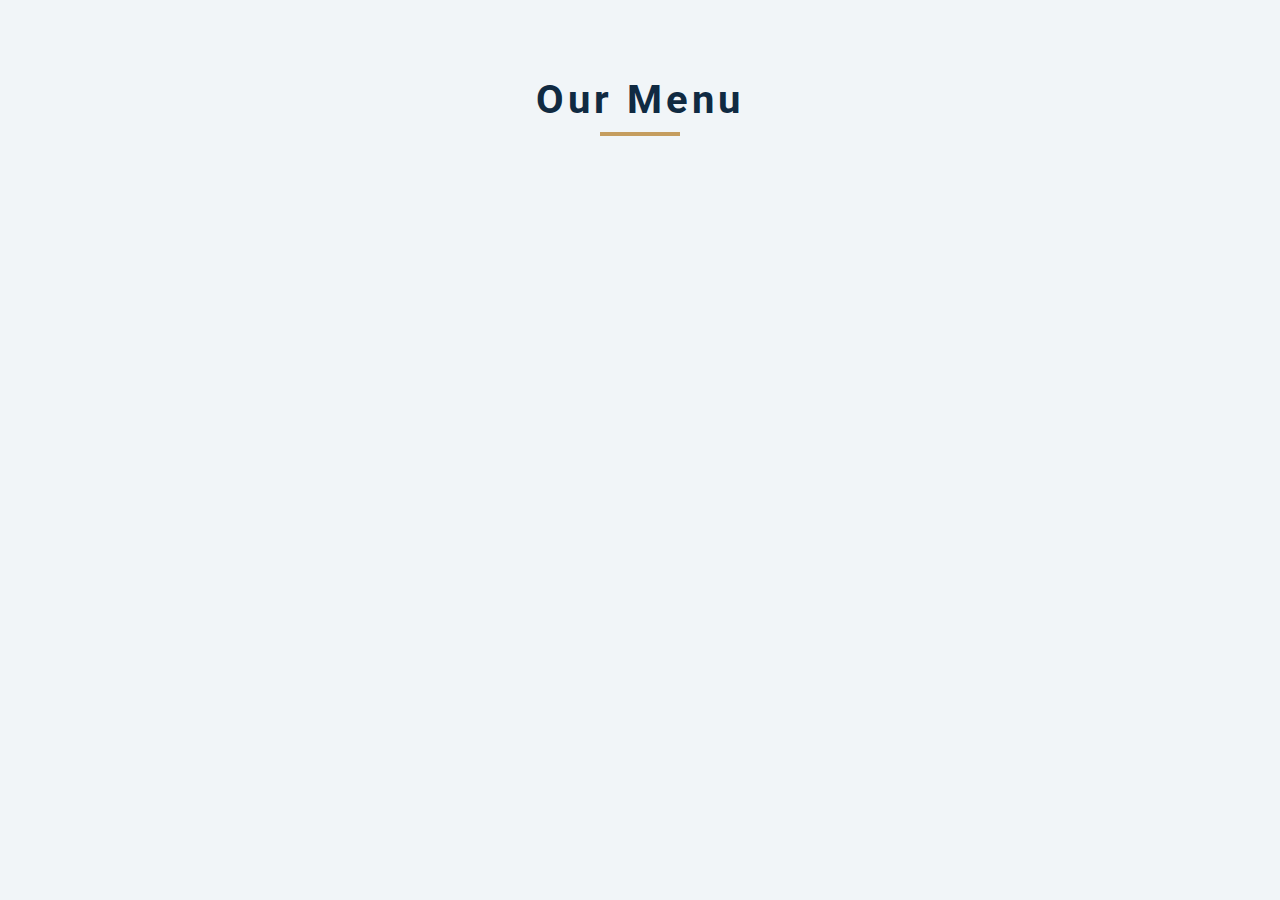
==== restaurant-menu-page/index.html @ dcb6772d "Styles.css" ====
<!DOCTYPE html>
<html>
  <head>
    <title>Menu</title>
    <link 
      rel="stylesheet"
      href="./styles.css"
    >
  </head>
  <body>
    <section class="menu">
      <div class="title">
        <h2>our menu</h2>
        <div class="underline"></div>
      </div>
        <div class="section-center">
          <article class="menu">
            <img src="" alt="">
          </article>
        </div>
    </section>
    <script src="./index.html"></script>
  </body>
</html>
---- restaurant-menu-page/styles.css ----
/*
=============== 
Fonts
===============
*/
@import url("https://fonts.googleapis.com/css?family=Open+Sans|Roboto:400,700&display=swap");

/*
=============== 
Variables
===============
*/

:root {
  /* dark shades of primary color*/
  --clr-primary-1: hsl(205, 86%, 17%);
  --clr-primary-2: hsl(205, 77%, 27%);
  --clr-primary-3: hsl(205, 72%, 37%);
  --clr-primary-4: hsl(205, 63%, 48%);
  /* primary/main color */
  --clr-primary-5: #49a6e9;
  /* lighter shades of primary color */
  --clr-primary-6: hsl(205, 89%, 70%);
  --clr-primary-7: hsl(205, 90%, 76%);
  --clr-primary-8: hsl(205, 86%, 81%);
  --clr-primary-9: hsl(205, 90%, 88%);
  --clr-primary-10: hsl(205, 100%, 96%);
  /* darkest grey - used for headings */
  --clr-grey-1: hsl(209, 61%, 16%);
  --clr-grey-2: hsl(211, 39%, 23%);
  --clr-grey-3: hsl(209, 34%, 30%);
  --clr-grey-4: hsl(209, 28%, 39%);
  /* grey used for paragraphs */
  --clr-grey-5: hsl(210, 22%, 49%);
  --clr-grey-6: hsl(209, 23%, 60%);
  --clr-grey-7: hsl(211, 27%, 70%);
  --clr-grey-8: hsl(210, 31%, 80%);
  --clr-grey-9: hsl(212, 33%, 89%);
  --clr-grey-10: hsl(210, 36%, 96%);
  --clr-white: #fff;
  --clr-red-dark: hsl(360, 67%, 44%);
  --clr-red-light: hsl(360, 71%, 66%);
  --clr-green-dark: hsl(125, 67%, 44%);
  --clr-green-light: hsl(125, 71%, 66%);
  --clr-gold: #c59d5f;
  --clr-black: #222;
  --ff-primary: "Roboto", sans-serif;
  --ff-secondary: "Open Sans", sans-serif;
  --transition: all 0.3s linear;
  --spacing: 0.25rem;
  --radius: 0.5rem;
  --light-shadow: 0 5px 15px rgba(0, 0, 0, 0.1);
  --dark-shadow: 0 5px 15px rgba(0, 0, 0, 0.2);
  --max-width: 1170px;
  --fixed-width: 620px;
}
/*
=============== 
Global Styles
===============
*/

*,
::after,
::before {
  margin: 0;
  padding: 0;
  box-sizing: border-box;
}
body {
  font-family: var(--ff-secondary);
  background: var(--clr-grey-10);
  color: var(--clr-grey-1);
  line-height: 1.5;
  font-size: 0.875rem;
}
ul {
  list-style-type: none;
}
a {
  text-decoration: none;
}
img:not(.logo) {
  width: 100%;
}
img {
  display: block;
}

h1,
h2,
h3,
h4 {
  letter-spacing: var(--spacing);
  text-transform: capitalize;
  line-height: 1.25;
  margin-bottom: 0.75rem;
  font-family: var(--ff-primary);
}
h1 {
  font-size: 3rem;
}
h2 {
  font-size: 2rem;
}
h3 {
  font-size: 1.25rem;
}
h4 {
  font-size: 0.875rem;
}
p {
  margin-bottom: 1.25rem;
  color: var(--clr-grey-5);
}
@media screen and (min-width: 800px) {
  h1 {
    font-size: 4rem;
  }
  h2 {
    font-size: 2.5rem;
  }
  h3 {
    font-size: 1.75rem;
  }
  h4 {
    font-size: 1rem;
  }
  body {
    font-size: 1rem;
  }
  h1,
  h2,
  h3,
  h4 {
    line-height: 1;
  }
}
/*  global classes */

.btn {
  text-transform: uppercase;
  background: transparent;
  color: var(--clr-black);
  padding: 0.375rem 0.75rem;
  letter-spacing: var(--spacing);
  display: inline-block;
  transition: var(--transition);
  font-size: 0.875rem;
  border: 2px solid var(--clr-black);
  cursor: pointer;
  box-shadow: 0 1px 3px rgba(0, 0, 0, 0.2);
  border-radius: var(--radius);
}
.btn:hover {
  color: var(--clr-white);
  background: var(--clr-black);
}
/* section */
.section {
  padding: 5rem 0;
}

main {
  min-height: 100vh;
  display: grid;
  place-items: center;
}
/*
=============== 
Menu
===============
*/

.menu {
  padding: 5rem 0;
}
.title {
  text-align: center;
  margin-bottom: 2rem;
}
.underline {
  width: 5rem;
  height: 0.25rem;
  background: var(--clr-gold);
  margin-left: auto;
  margin-right: auto;
}
.btn-container {
  margin-bottom: 4rem;
  display: flex;
  justify-content: center;
}
.filter-btn {
  background: transparent;
  border-color: var(--clr-gold);
  font-size: 1rem;
  text-transform: capitalize;
  margin: 0 0.5rem;
  letter-spacing: 1px;
  border-radius: var(--radius);
  padding: 0.375rem 0.75rem;
  color: var(--clr-gold);
  cursor: pointer;
  transition: var(--transition);
}
.filter-btn:hover {
  background: var(--clr-gold);
  color: var(--clr-white);
}
.section-center {
  width: 90vw;
  margin: 0 auto;
  max-width: 1170px;
  display: grid;
  gap: 3rem 2rem;
  justify-items: center;
}
.menu-item {
  display: grid;
  gap: 1rem 2rem;
  max-width: 25rem;
}
.photo {
  object-fit: cover;
  height: 200px;
  border: 0.25rem solid var(--clr-gold);
  border-radius: var(--radius);
}
.item-info header {
  display: flex;
  justify-content: space-between;
  border-bottom: 0.5px dotted var(--clr-grey-5);
}
.item-info h4 {
  margin-bottom: 0.5rem;
}
.price {
  color: var(--clr-gold);
}
.item-text {
  margin-bottom: 0;
  padding-top: 1rem;
}

@media screen and (min-width: 768px) {
  .menu-item {
    grid-template-columns: 225px 1fr;
    gap: 0 1.25rem;
    max-width: 40rem;
  }
  .photo {
    height: 175px;
  }
}
@media screen and (min-width: 1200px) {
  .section-center {
    width: 95vw;
    grid-template-columns: 1fr 1fr;
  }
  .photo {
    height: 150px;
  }
}
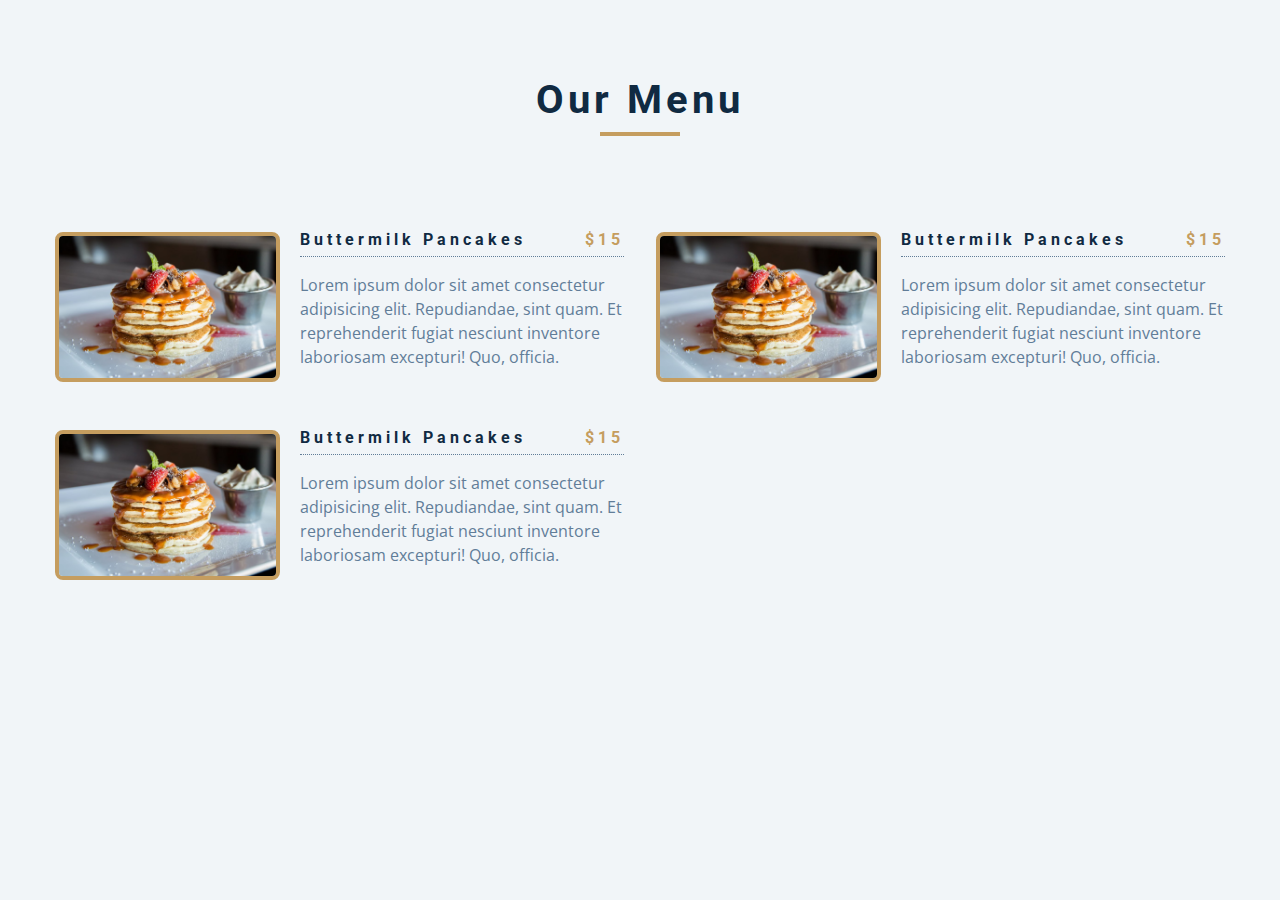
==== commit 721175c1: "index.html" ====
--- a/restaurant-menu-page/index.html
+++ b/restaurant-menu-page/index.html
@@ -1,24 +1,79 @@
 <!DOCTYPE html>
-<html>
+<html lang="en">
   <head>
+    <meta charset="UTF-8" />
+    <meta name="viewport" content="width=device-width, initial-scale=1.0" />
     <title>Menu</title>
-    <link 
+    <!-- font-awesome -->
+    <link
       rel="stylesheet"
-      href="./styles.css"
-    >
+      href="https://cdnjs.cloudflare.com/ajax/libs/font-awesome/5.14.0/css/all.min.css"
+    />
+    <!-- styles -->
+    <link rel="stylesheet" href="styles.css" />
   </head>
   <body>
     <section class="menu">
+      <!-- title -->
       <div class="title">
         <h2>our menu</h2>
         <div class="underline"></div>
       </div>
-        <div class="section-center">
-          <article class="menu">
-            <img src="" alt="">
-          </article>
-        </div>
+      <div class="btn-container">
+      </div>
+      <!-- menu items -->
+      <div class="section-center">
+        <!-- single item -->
+        <article class="menu-item">
+          <img src="./images/menu-item.jpeg" alt="menu item" class="photo" />
+          <div class="item-info">
+            <header>
+              <h4>buttermilk pancakes</h4>
+              <h4 class="price">$15</h4>
+            </header>
+            <p class="item-text">
+              Lorem ipsum dolor sit amet consectetur adipisicing elit.
+              Repudiandae, sint quam. Et reprehenderit fugiat nesciunt inventore
+              laboriosam excepturi! Quo, officia.
+            </p>
+          </div>
+        </article>
+        <!-- end of single item -->
+        <!-- single item -->
+        <article class="menu-item">
+          <img src="./images/menu-item.jpeg" alt="menu item" class="photo" />
+          <div class="item-info">
+            <header>
+              <h4>buttermilk pancakes</h4>
+              <h4 class="price">$15</h4>
+            </header>
+            <p class="item-text">
+              Lorem ipsum dolor sit amet consectetur adipisicing elit.
+              Repudiandae, sint quam. Et reprehenderit fugiat nesciunt inventore
+              laboriosam excepturi! Quo, officia.
+            </p>
+          </div>
+        </article>
+        <!-- end of single item -->
+        <!-- single item -->
+        <article class="menu-item">
+          <img src="./images/menu-item.jpeg" alt="menu item" class="photo" />
+          <div class="item-info">
+            <header>
+              <h4>buttermilk pancakes</h4>
+              <h4 class="price">$15</h4>
+            </header>
+            <p class="item-text">
+              Lorem ipsum dolor sit amet consectetur adipisicing elit.
+              Repudiandae, sint quam. Et reprehenderit fugiat nesciunt inventore
+              laboriosam excepturi! Quo, officia.
+            </p>
+          </div>
+        </article>
+        <!-- end of single item -->
+      </div>
     </section>
-    <script src="./index.html"></script>
+    <!-- javascript -->
+    <script src="app.js"></script>
   </body>
 </html>